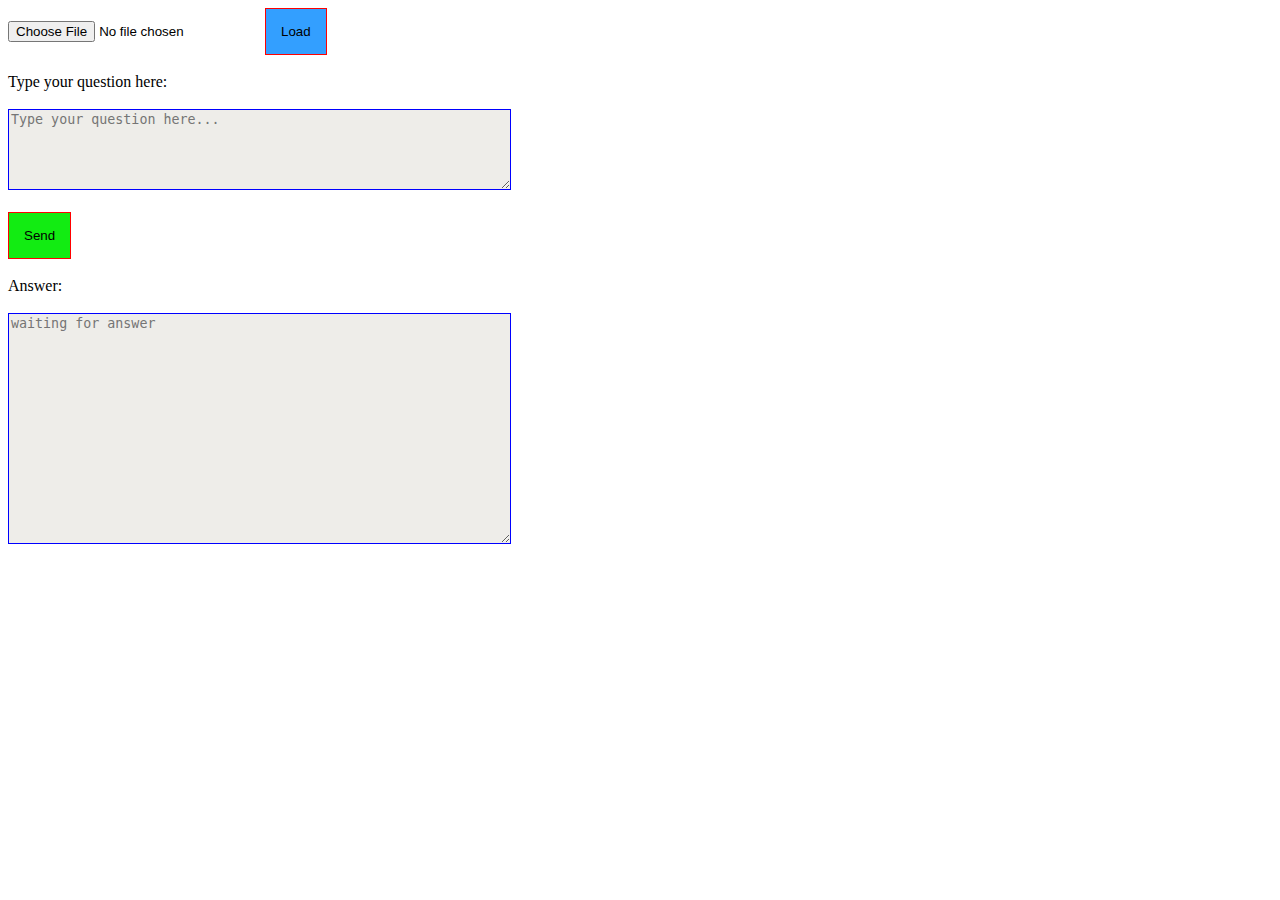
==== index.html @ b14b91ea "Update index.html" ====
<!DOCTYPE html>
<html>
<head>
  <link rel="icon" href="chstDoc_32x32.png" type="image/x-icon">
  <title>chatDocs</title>
</head>
<body>
  <input type="file" id="fileInput">
  <button style="padding: 15px; border: 1px solid black; background-color:#339FFF; border-color:red; color:black" id="loadButton">Load</button>
  <br>
  <br>
  <label for="TextBoxInsertQuestion">Type your question here:</label>
  <br>
  <br>
  <textarea style="background-color:#EEEDE9; border-color:blue; color:black" name="promt" id="TextBoxInsertQuestion" rows="5" cols="60" placeholder="Type your question here..."></textarea>
  <br>
  <br>
  <button style="padding: 15px; border: 1px solid black; background-color:#12EC12; border-color:red; color:black" id="SendButton">Send</button>
  <br>
  <br>
  <label for="TextBoxShowAnswer">Answer:</label>
  <br>
  <br>
  <textarea style="background-color:#EEEDE9; border-color:blue; color:black" name="promt" id="TextBoxShowAnswer" rows="15" cols="60" placeholder="waiting for answer"></textarea>
  <script src="script.js"></script>
</body>
</html>
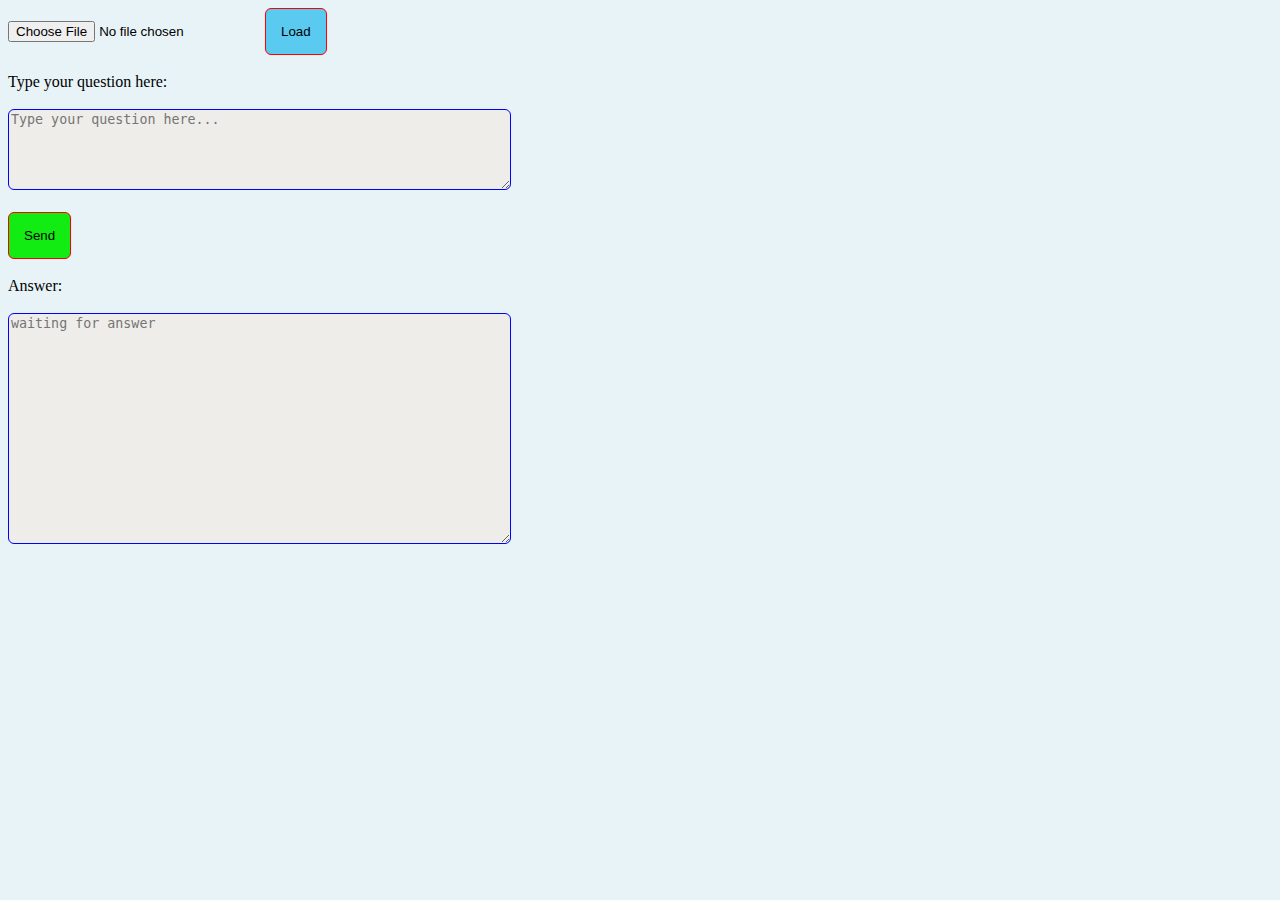
==== commit 870142fe: "Update index.html" ====
--- a/index.html
+++ b/index.html
@@ -4,24 +4,24 @@
   <link rel="icon" href="chstDoc_32x32.png" type="image/x-icon">
   <title>chatDocs</title>
 </head>
-<body>
+<body style="background-color:#E7F3F7;">
   <input type="file" id="fileInput">
-  <button style="padding: 15px; border: 1px solid black; background-color:#339FFF; border-color:red; color:black" id="loadButton">Load</button>
+  <button style="border-radius: 6px; padding: 15px; border: 1px solid black; background-color:#5ACAF1; border-color:red; color:black" id="loadButton">Load</button>
   <br>
   <br>
   <label for="TextBoxInsertQuestion">Type your question here:</label>
   <br>
   <br>
-  <textarea style="background-color:#EEEDE9; border-color:blue; color:black" name="promt" id="TextBoxInsertQuestion" rows="5" cols="60" placeholder="Type your question here..."></textarea>
+  <textarea style="border-radius: 6px; background-color:#EEEDE9; border-color:blue; color:black" name="promt" id="TextBoxInsertQuestion" rows="5" cols="60" placeholder="Type your question here..."></textarea>
   <br>
   <br>
-  <button style="padding: 15px; border: 1px solid black; background-color:#12EC12; border-color:red; color:black" id="SendButton">Send</button>
+  <button style="border-radius: 6px; padding: 15px; border: 1px solid black; background-color:#12EC12; border-color:red; color:black" id="SendButton">Send</button>
   <br>
   <br>
   <label for="TextBoxShowAnswer">Answer:</label>
   <br>
   <br>
-  <textarea style="background-color:#EEEDE9; border-color:blue; color:black" name="promt" id="TextBoxShowAnswer" rows="15" cols="60" placeholder="waiting for answer"></textarea>
+  <textarea style="border-radius: 6px; background-color:#EEEDE9; border-color:blue; color:black" name="promt" id="TextBoxShowAnswer" rows="15" cols="60" placeholder="waiting for answer"></textarea>
   <script src="script.js"></script>
 </body>
 </html>
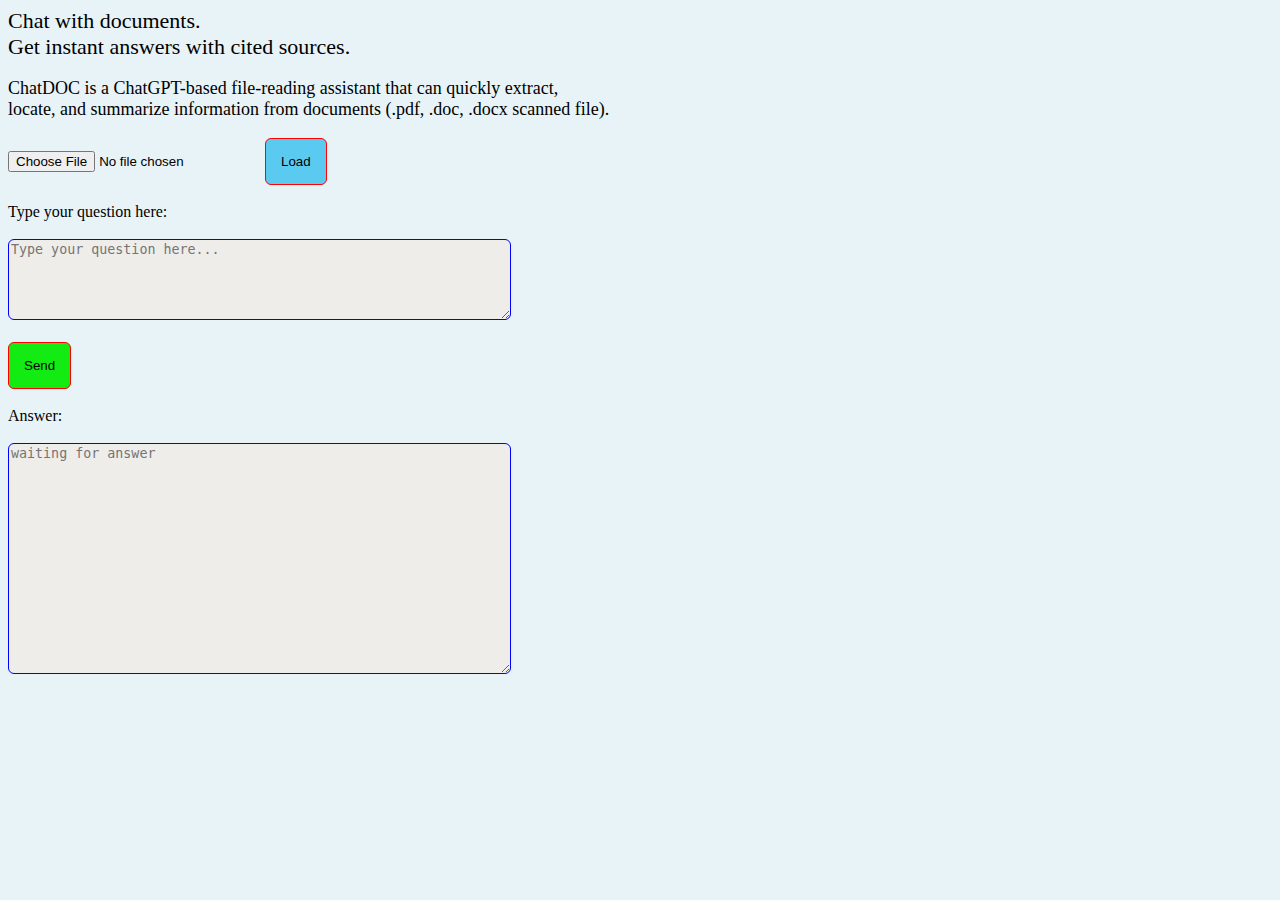
==== commit 8772da27: "Update index.html" ====
--- a/index.html
+++ b/index.html
@@ -4,7 +4,17 @@
   <link rel="icon" href="chstDoc_32x32.png" type="image/x-icon">
   <title>chatDocs</title>
 </head>
-<body style="background-color:#E7F3F7;">
+<body style="background-color:#E7F3F7; margin: center; width: 1024px;">
+  <label style="font-size:22px; for="MainText">Chat with documents.</label>
+  <br>
+  <label style="font-size:22px; for="MainText1">Get instant answers with cited sources.</label>
+  <br>
+  <br>
+  <label style="font-size:18px; for="MainText2">ChatDOC is a ChatGPT-based file-reading assistant that can quickly extract,</label>
+  <br>
+  <label style="font-size:18px; for="MainText3">locate, and summarize information from documents (.pdf, .doc, .docx scanned file).</label>
+  <br>
+  <br>
   <input type="file" id="fileInput">
   <button style="border-radius: 6px; padding: 15px; border: 1px solid black; background-color:#5ACAF1; border-color:red; color:black" id="loadButton">Load</button>
   <br>
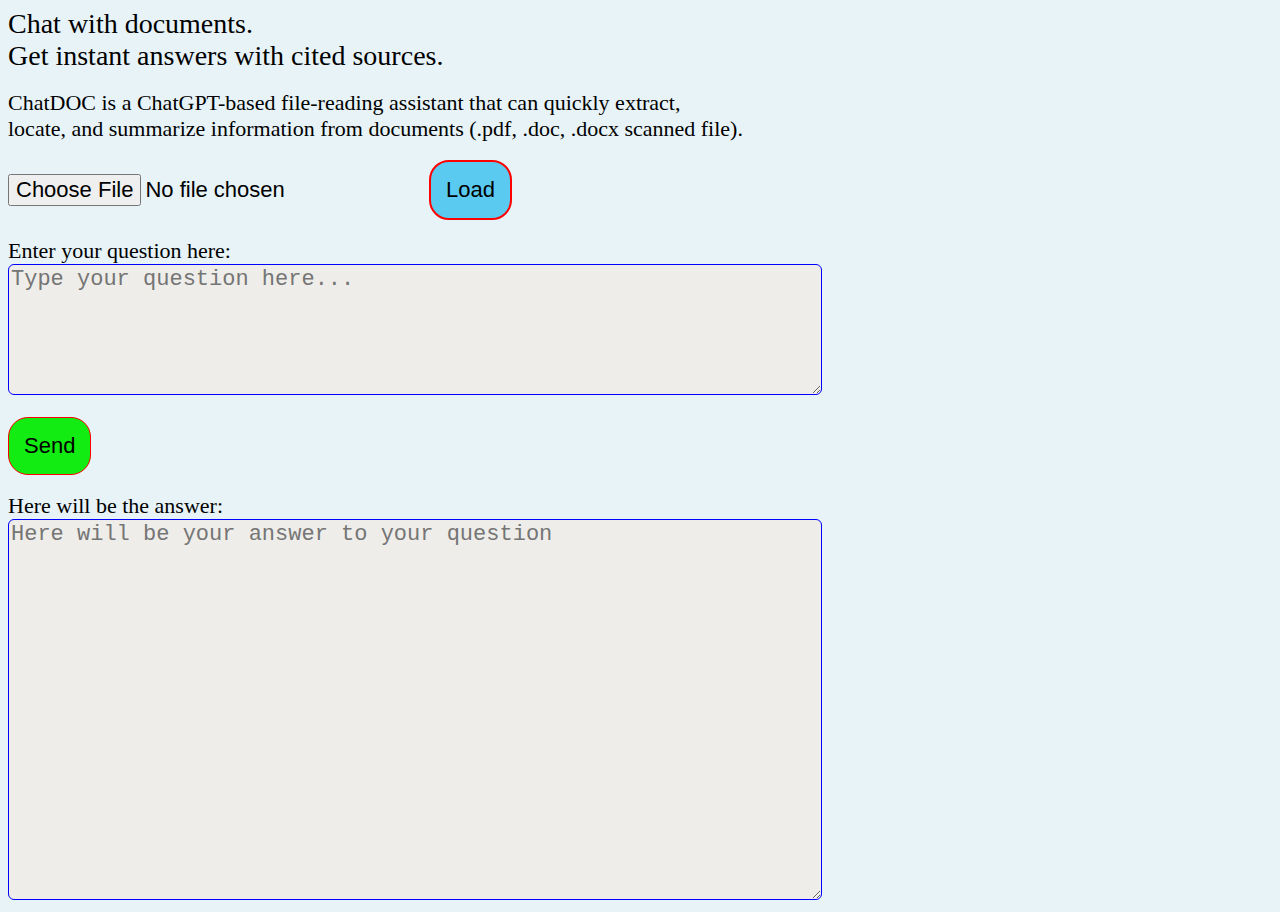
==== commit edf2eeb3: "Update index.html" ====
--- a/index.html
+++ b/index.html
@@ -5,33 +5,33 @@
   <title>chatDocs</title>
 </head>
 <body style="background-color:#E7F3F7; margin: center; width: 1024px;">
-  <label style="font-size:22px; for="MainText">Chat with documents.</label>
-  <br>
-  <label style="font-size:22px; for="MainText1">Get instant answers with cited sources.</label>
-  <br>
-  <br>
-  <label style="font-size:18px; for="MainText2">ChatDOC is a ChatGPT-based file-reading assistant that can quickly extract,</label>
-  <br>
-  <label style="font-size:18px; for="MainText3">locate, and summarize information from documents (.pdf, .doc, .docx scanned file).</label>
-  <br>
-  <br>
-  <input type="file" id="fileInput">
-  <button style="border-radius: 6px; padding: 15px; border: 1px solid black; background-color:#5ACAF1; border-color:red; color:black" id="loadButton">Load</button>
-  <br>
-  <br>
-  <label for="TextBoxInsertQuestion">Type your question here:</label>
-  <br>
-  <br>
-  <textarea style="border-radius: 6px; background-color:#EEEDE9; border-color:blue; color:black" name="promt" id="TextBoxInsertQuestion" rows="5" cols="60" placeholder="Type your question here..."></textarea>
-  <br>
-  <br>
-  <button style="border-radius: 6px; padding: 15px; border: 1px solid black; background-color:#12EC12; border-color:red; color:black" id="SendButton">Send</button>
-  <br>
-  <br>
-  <label for="TextBoxShowAnswer">Answer:</label>
-  <br>
-  <br>
-  <textarea style="border-radius: 6px; background-color:#EEEDE9; border-color:blue; color:black" name="promt" id="TextBoxShowAnswer" rows="15" cols="60" placeholder="waiting for answer"></textarea>
-  <script src="script.js"></script>
+  <div class="container">
+    <label style="font-size:28px; for="MainText">Chat with documents.</label>
+    <br>
+    <label style="font-size:28px; for="MainText1">Get instant answers with cited sources.</label>
+    <br>
+    <br>
+    <label style="font-size:22px; for="MainText2">ChatDOC is a ChatGPT-based file-reading assistant that can quickly extract,</label>
+    <br>
+    <label style="font-size:22px; for="MainText3">locate, and summarize information from documents (.pdf, .doc, .docx scanned file).</label>
+    <br>
+    <br>
+    <input style="font-size:22px;" type="file" id="fileInput">
+    <button style="font-size:22px; border-radius: 20px; padding: 15px; border: 2px solid black; background-color:#5ACAF1; border-color:red; color:black" id="loadButton">Load</button>
+    <br>
+    <br>
+    <label style="font-size:22px;" for="TextBoxInsertQuestion">Enter your question here:</label>
+    <br>
+    <textarea style="font-size:22px; border-radius: 6px; background-color:#EEEDE9; border-color:blue; color:black" name="promt" id="TextBoxInsertQuestion" rows="5" cols="60" placeholder="Type your question here..."></textarea>
+    <br>
+    <br>
+    <button style="font-size:22px; border-radius: 20px; padding: 15px; border: 1px solid black; background-color:#12EC12; border-color:red; color:black" id="SendButton">Send</button>
+    <br>
+    <br>
+    <label style="font-size:22px;" for="TextBoxShowAnswer">Here will be the answer:</label>
+    <br>
+    <textarea style="font-size:22px; border-radius: 6px; background-color:#EEEDE9; border-color:blue; color:black" name="promt" id="TextBoxShowAnswer" rows="15" cols="60" placeholder="Here will be your answer to your question"></textarea>
+    <script src="script.js"></script>
+  </div>
 </body>
 </html>
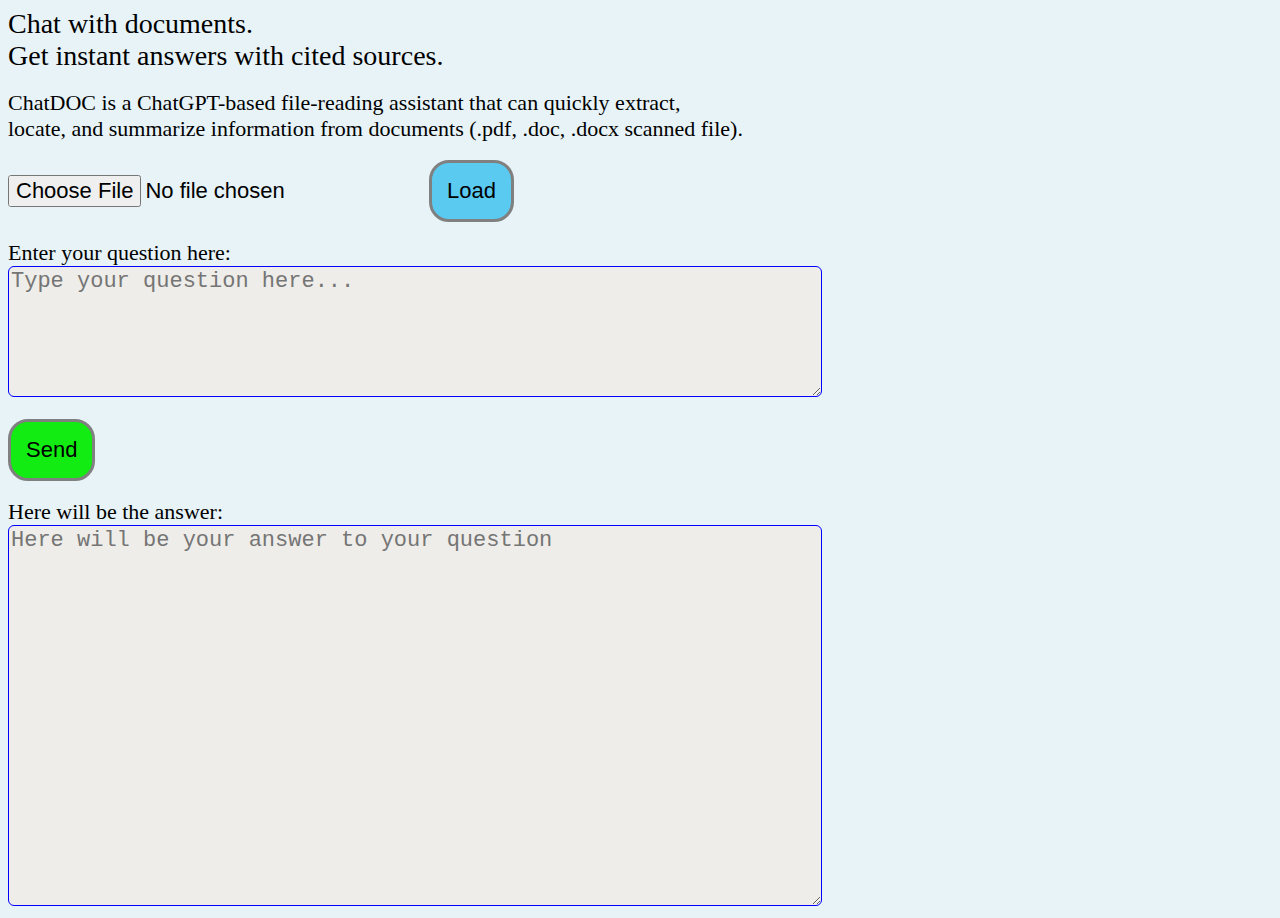
==== commit d2073ffb: "Update index.html" ====
--- a/index.html
+++ b/index.html
@@ -16,8 +16,8 @@
     <label style="font-size:22px; for="MainText3">locate, and summarize information from documents (.pdf, .doc, .docx scanned file).</label>
     <br>
     <br>
-    <input style="font-size:22px;" type="file" id="fileInput">
-    <button style="font-size:22px; border-radius: 20px; padding: 15px; border: 2px solid black; background-color:#5ACAF1; border-color:red; color:black" id="loadButton">Load</button>
+    <input style="font-size:22px; border-radius: 3px;" type="file" id="fileInput">
+    <button style="font-size:22px; border-radius: 20px; padding: 15px; border: 3px solid black; background-color:#5ACAF1; border-color:gray; color:black" id="loadButton">Load</button>
     <br>
     <br>
     <label style="font-size:22px;" for="TextBoxInsertQuestion">Enter your question here:</label>
@@ -25,7 +25,7 @@
     <textarea style="font-size:22px; border-radius: 6px; background-color:#EEEDE9; border-color:blue; color:black" name="promt" id="TextBoxInsertQuestion" rows="5" cols="60" placeholder="Type your question here..."></textarea>
     <br>
     <br>
-    <button style="font-size:22px; border-radius: 20px; padding: 15px; border: 1px solid black; background-color:#12EC12; border-color:red; color:black" id="SendButton">Send</button>
+    <button style="font-size:22px; border-radius: 20px; padding: 15px; border: 3px solid black; background-color:#12EC12; border-color:gray; color:black" id="SendButton">Send</button>
     <br>
     <br>
     <label style="font-size:22px;" for="TextBoxShowAnswer">Here will be the answer:</label>
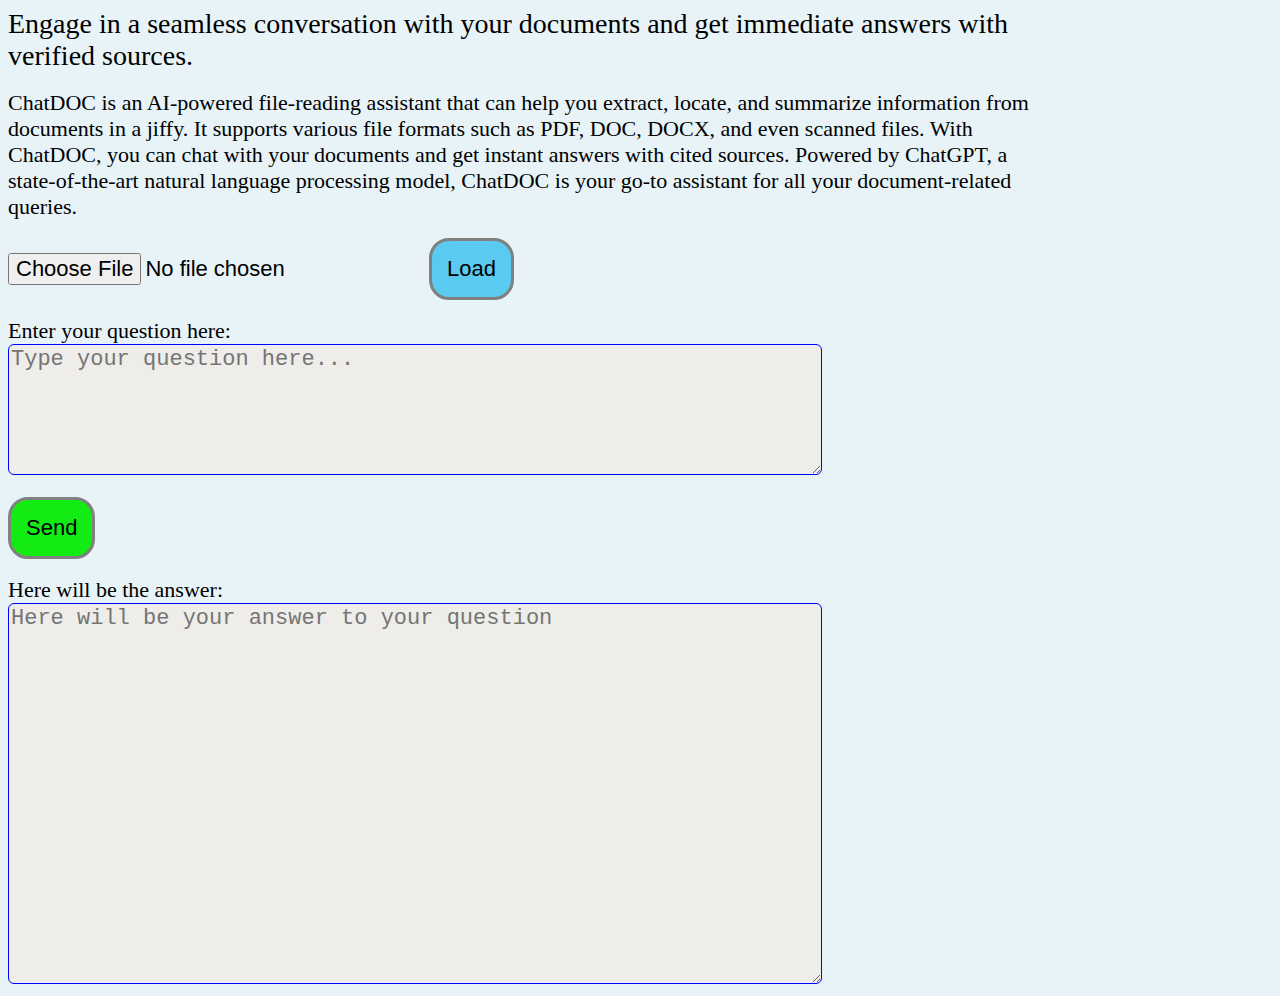
==== commit 2a6ce89a: "Update index.html" ====
--- a/index.html
+++ b/index.html
@@ -6,31 +6,54 @@
 </head>
 <body style="background-color:#E7F3F7; margin: center; width: 1024px;">
   <div class="container">
-    <label style="font-size:28px; for="MainText">Chat with documents.</label>
-    <br>
-    <label style="font-size:28px; for="MainText1">Get instant answers with cited sources.</label>
+    <label style="font-size:28px; for="MainText">
+      Engage in a seamless conversation with your documents and get immediate answers with verified sources.
+    </label>
     <br>
     <br>
-    <label style="font-size:22px; for="MainText2">ChatDOC is a ChatGPT-based file-reading assistant that can quickly extract,</label>
-    <br>
-    <label style="font-size:22px; for="MainText3">locate, and summarize information from documents (.pdf, .doc, .docx scanned file).</label>
+    <label style="font-size:22px; for="MainText2">
+      ChatDOC is an AI-powered file-reading assistant that can help you extract, locate, and summarize information from documents in a jiffy. It supports various file formats such as PDF, DOC, DOCX, and even scanned files. With ChatDOC, you can chat with your documents and get instant answers with cited sources. Powered by ChatGPT, a state-of-the-art natural language processing model, ChatDOC is your go-to assistant for all your document-related queries.
+    </label>
     <br>
     <br>
     <input style="font-size:22px; border-radius: 3px;" type="file" id="fileInput">
-    <button style="font-size:22px; border-radius: 20px; padding: 15px; border: 3px solid black; background-color:#5ACAF1; border-color:gray; color:black" id="loadButton">Load</button>
+    <button
+            style="font-size:22px; border-radius: 20px; padding: 15px; border: 3px solid black; background-color:#5ACAF1; border-color:gray; color:black"
+            id="loadButton">Load
+    </button>
     <br>
     <br>
-    <label style="font-size:22px;" for="TextBoxInsertQuestion">Enter your question here:</label>
+    <label
+            style="font-size:22px;"
+            for="TextBoxInsertQuestion">Enter your question here:
+    </label>
     <br>
-    <textarea style="font-size:22px; border-radius: 6px; background-color:#EEEDE9; border-color:blue; color:black" name="promt" id="TextBoxInsertQuestion" rows="5" cols="60" placeholder="Type your question here..."></textarea>
+    <textarea
+            style="font-size:22px; border-radius: 6px; background-color:#EEEDE9; border-color:blue; color:black"
+            name="promt" id="TextBoxInsertQuestion"
+            rows="5"
+            cols="60"
+            placeholder="Type your question here..."></textarea>
     <br>
     <br>
-    <button style="font-size:22px; border-radius: 20px; padding: 15px; border: 3px solid black; background-color:#12EC12; border-color:gray; color:black" id="SendButton">Send</button>
+    <button
+            style="font-size:22px; border-radius: 20px; padding: 15px; border: 3px solid black; background-color:#12EC12; border-color:gray; color:black"
+            id="SendButton">Send
+    </button>
     <br>
     <br>
-    <label style="font-size:22px;" for="TextBoxShowAnswer">Here will be the answer:</label>
+    <label
+            style="font-size:22px;"
+            for="TextBoxShowAnswer">Here will be the answer:
+    </label>
     <br>
-    <textarea style="font-size:22px; border-radius: 6px; background-color:#EEEDE9; border-color:blue; color:black" name="promt" id="TextBoxShowAnswer" rows="15" cols="60" placeholder="Here will be your answer to your question"></textarea>
+    <textarea
+            style="font-size:22px; border-radius: 6px; background-color:#EEEDE9; border-color:blue; color:black"
+            name="promt"
+            id="TextBoxShowAnswer"
+            rows="15"
+            cols="60"
+            placeholder="Here will be your answer to your question"></textarea>
     <script src="script.js"></script>
   </div>
 </body>
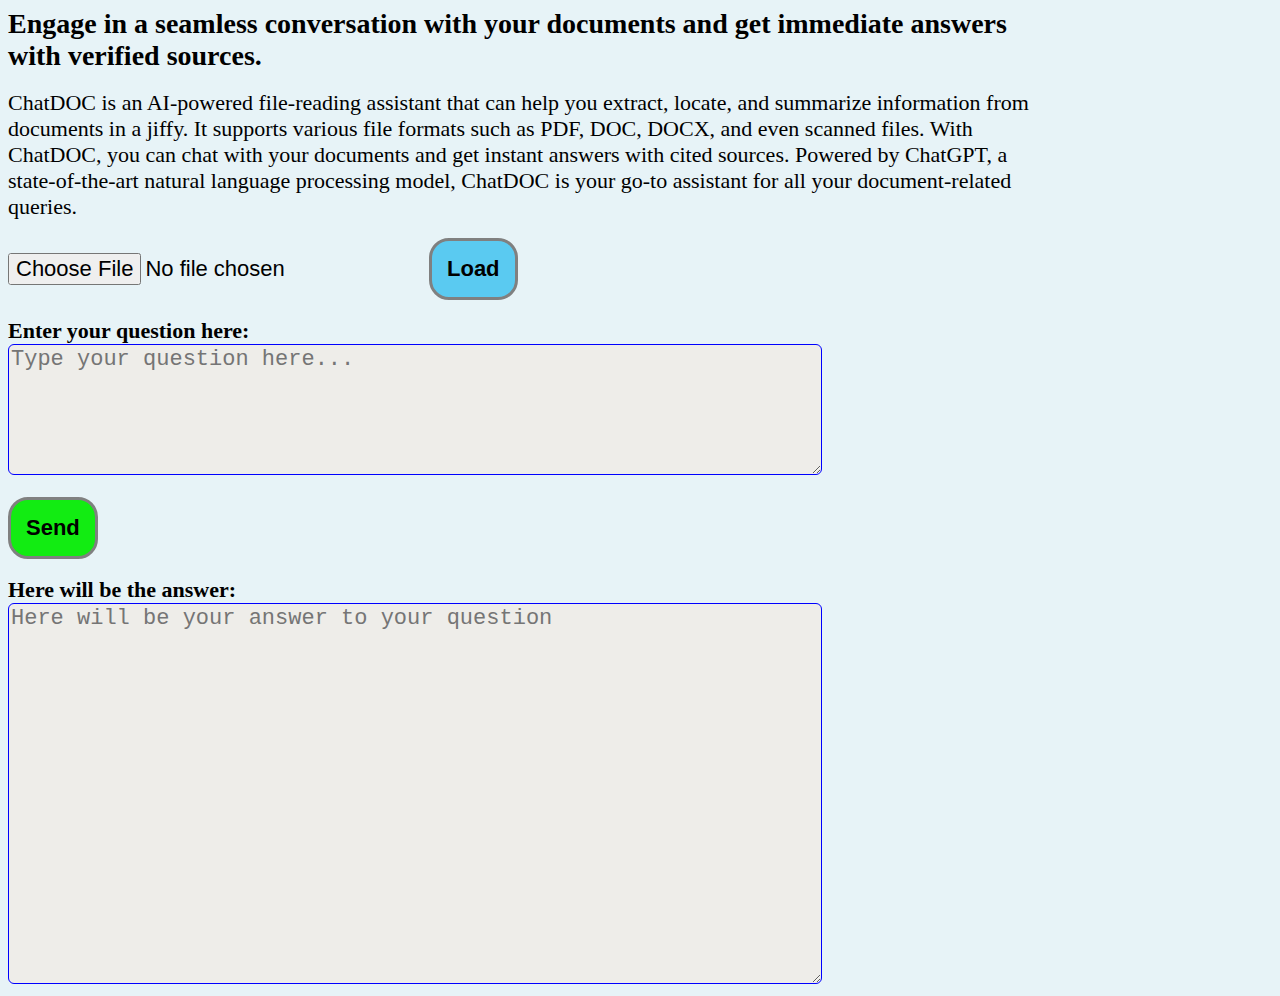
==== commit 4821c136: "Update index.html" ====
--- a/index.html
+++ b/index.html
@@ -6,7 +6,7 @@
 </head>
 <body style="background-color:#E7F3F7; margin: center; width: 1024px;">
   <div class="container">
-    <label style="font-size:28px; for="MainText">
+    <label style="font-size:28px; font-weight: bold; for="MainText">
       Engage in a seamless conversation with your documents and get immediate answers with verified sources.
     </label>
     <br>
@@ -18,18 +18,18 @@
     <br>
     <input style="font-size:22px; border-radius: 3px;" type="file" id="fileInput">
     <button
-            style="font-size:22px; border-radius: 20px; padding: 15px; border: 3px solid black; background-color:#5ACAF1; border-color:gray; color:black"
+            style="font-size:22px; border-radius: 20px; padding: 15px; border: 3px solid black; background-color:#5ACAF1; border-color:gray; color:black; font-weight: bold;"
             id="loadButton">Load
     </button>
     <br>
     <br>
     <label
-            style="font-size:22px;"
+            style="font-size:22px; font-weight: bold;"
             for="TextBoxInsertQuestion">Enter your question here:
     </label>
     <br>
     <textarea
-            style="font-size:22px; border-radius: 6px; background-color:#EEEDE9; border-color:blue; color:black"
+            style="font-size:22px; border-radius: 6px; background-color:#EEEDE9; border-color:blue; color:black;"
             name="promt" id="TextBoxInsertQuestion"
             rows="5"
             cols="60"
@@ -37,13 +37,13 @@
     <br>
     <br>
     <button
-            style="font-size:22px; border-radius: 20px; padding: 15px; border: 3px solid black; background-color:#12EC12; border-color:gray; color:black"
+            style="font-size:22px; border-radius: 20px; padding: 15px; border: 3px solid black; background-color:#12EC12; border-color:gray; color:black; font-weight: bold;"
             id="SendButton">Send
     </button>
     <br>
     <br>
     <label
-            style="font-size:22px;"
+            style="font-size:22px; font-weight: bold;"
             for="TextBoxShowAnswer">Here will be the answer:
     </label>
     <br>
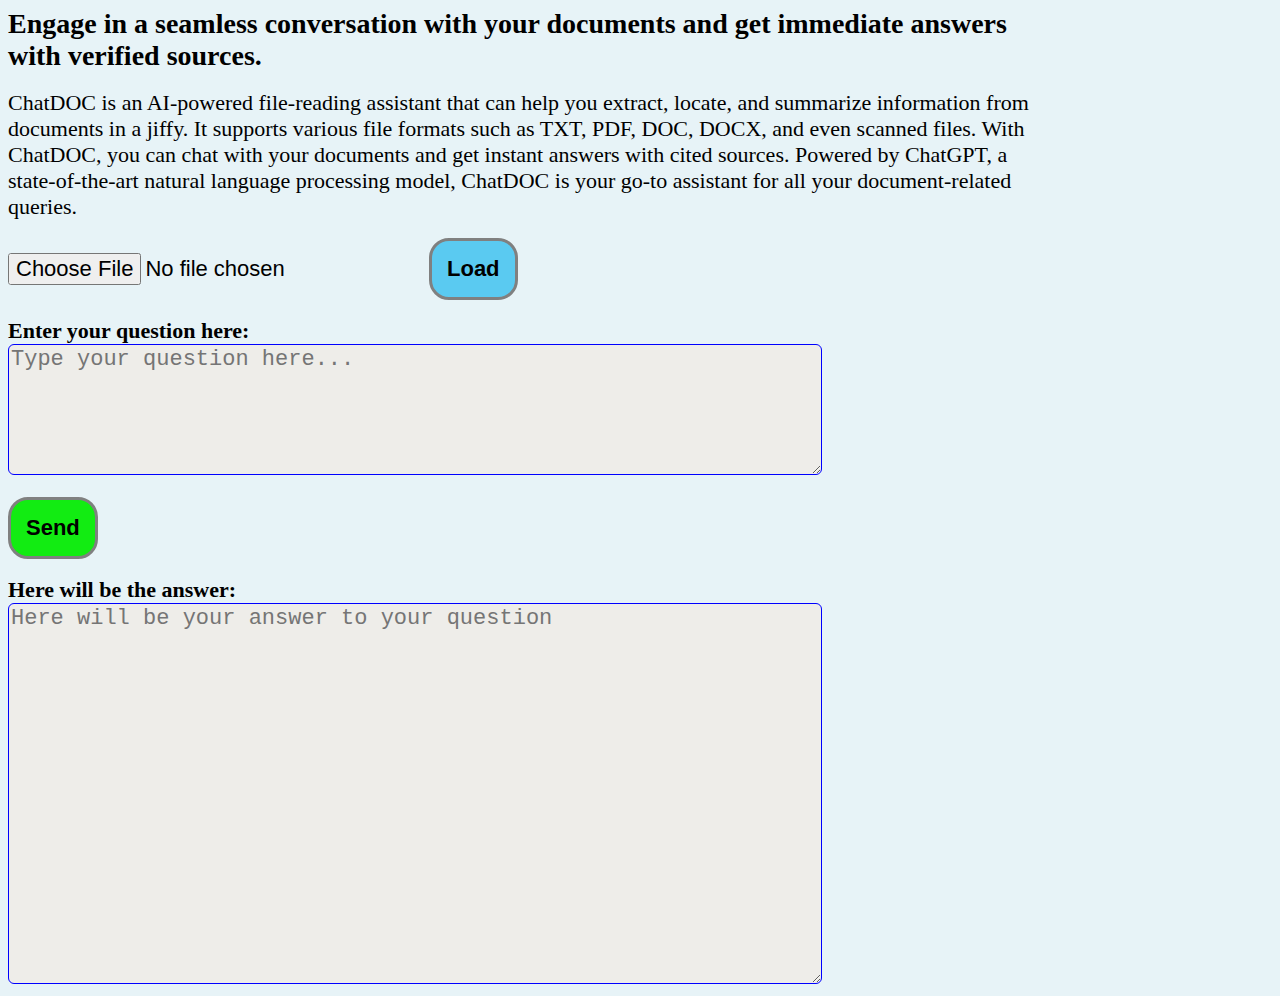
==== commit 3adeac55: "Update index.html" ====
--- a/index.html
+++ b/index.html
@@ -12,7 +12,7 @@
     <br>
     <br>
     <label style="font-size:22px; for="MainText2">
-      ChatDOC is an AI-powered file-reading assistant that can help you extract, locate, and summarize information from documents in a jiffy. It supports various file formats such as PDF, DOC, DOCX, and even scanned files. With ChatDOC, you can chat with your documents and get instant answers with cited sources. Powered by ChatGPT, a state-of-the-art natural language processing model, ChatDOC is your go-to assistant for all your document-related queries.
+      ChatDOC is an AI-powered file-reading assistant that can help you extract, locate, and summarize information from documents in a jiffy. It supports various file formats such as TXT, PDF, DOC, DOCX, and even scanned files. With ChatDOC, you can chat with your documents and get instant answers with cited sources. Powered by ChatGPT, a state-of-the-art natural language processing model, ChatDOC is your go-to assistant for all your document-related queries.
     </label>
     <br>
     <br>
